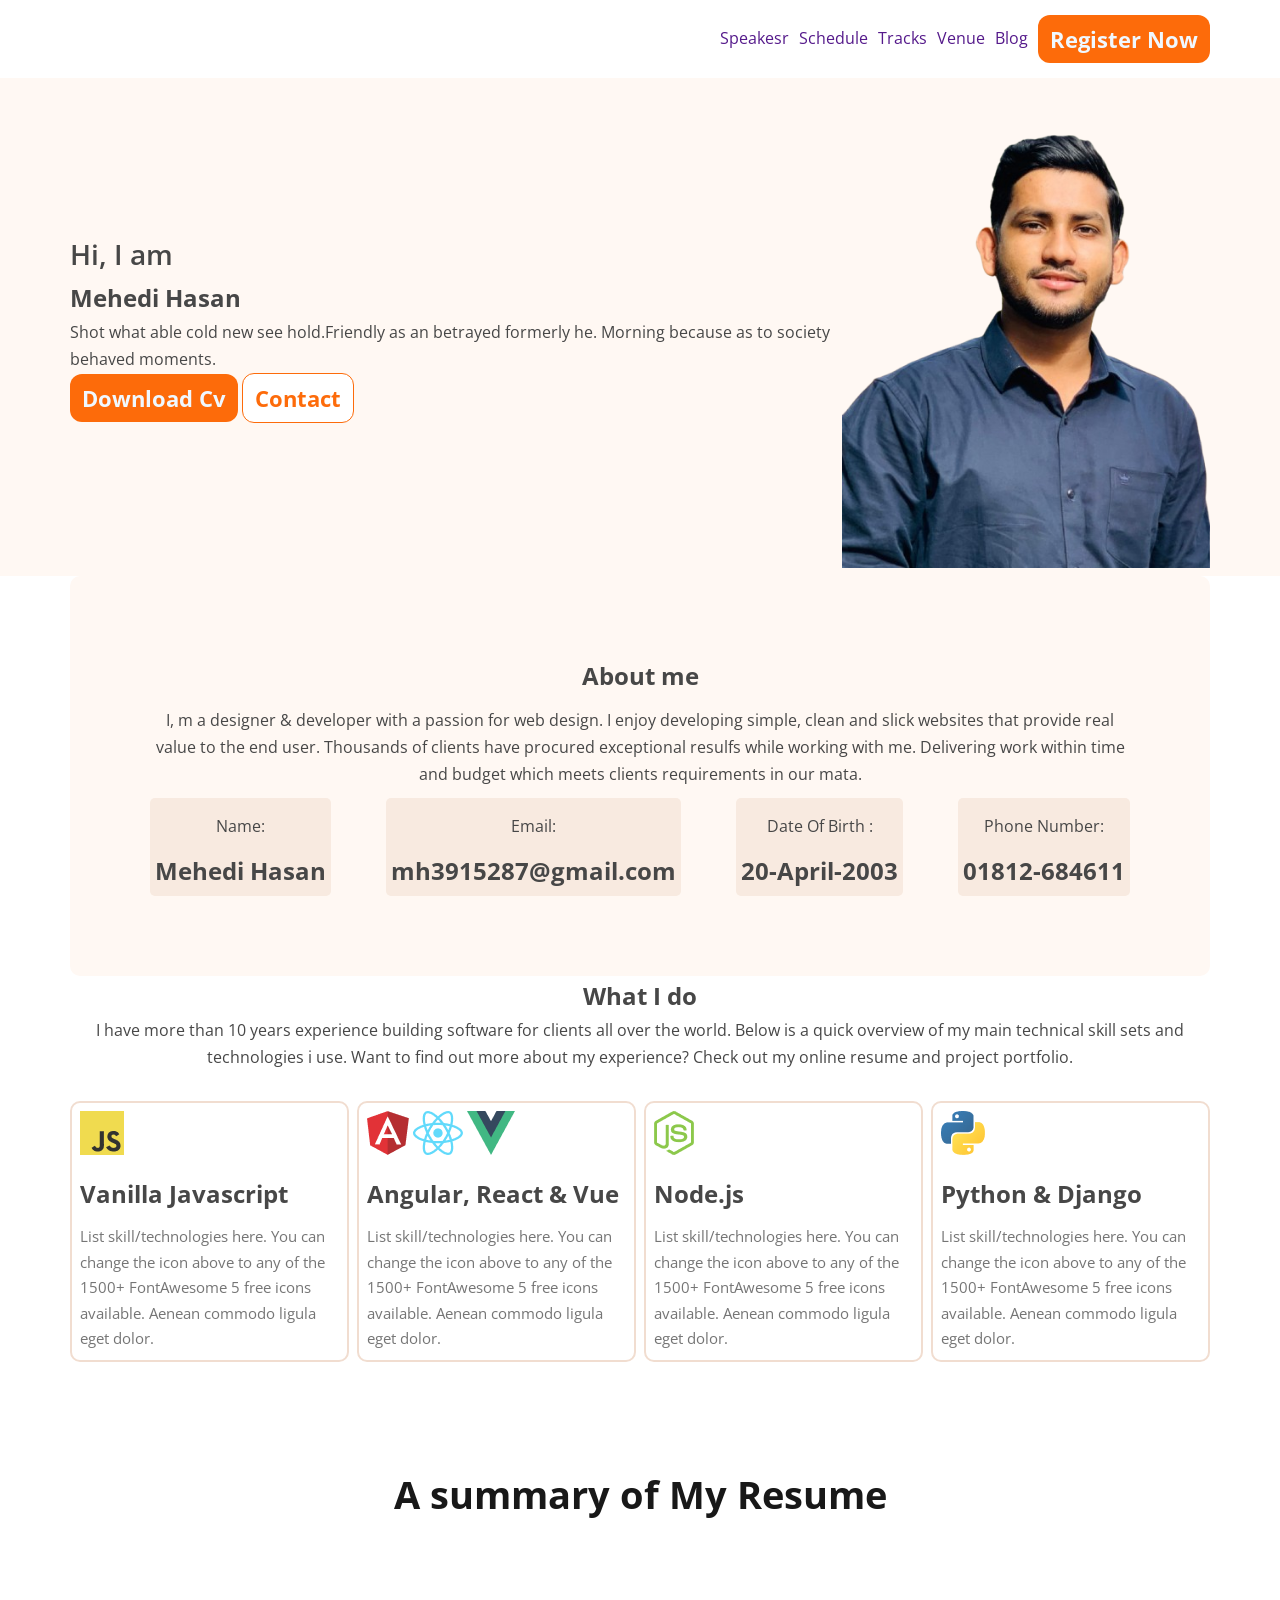
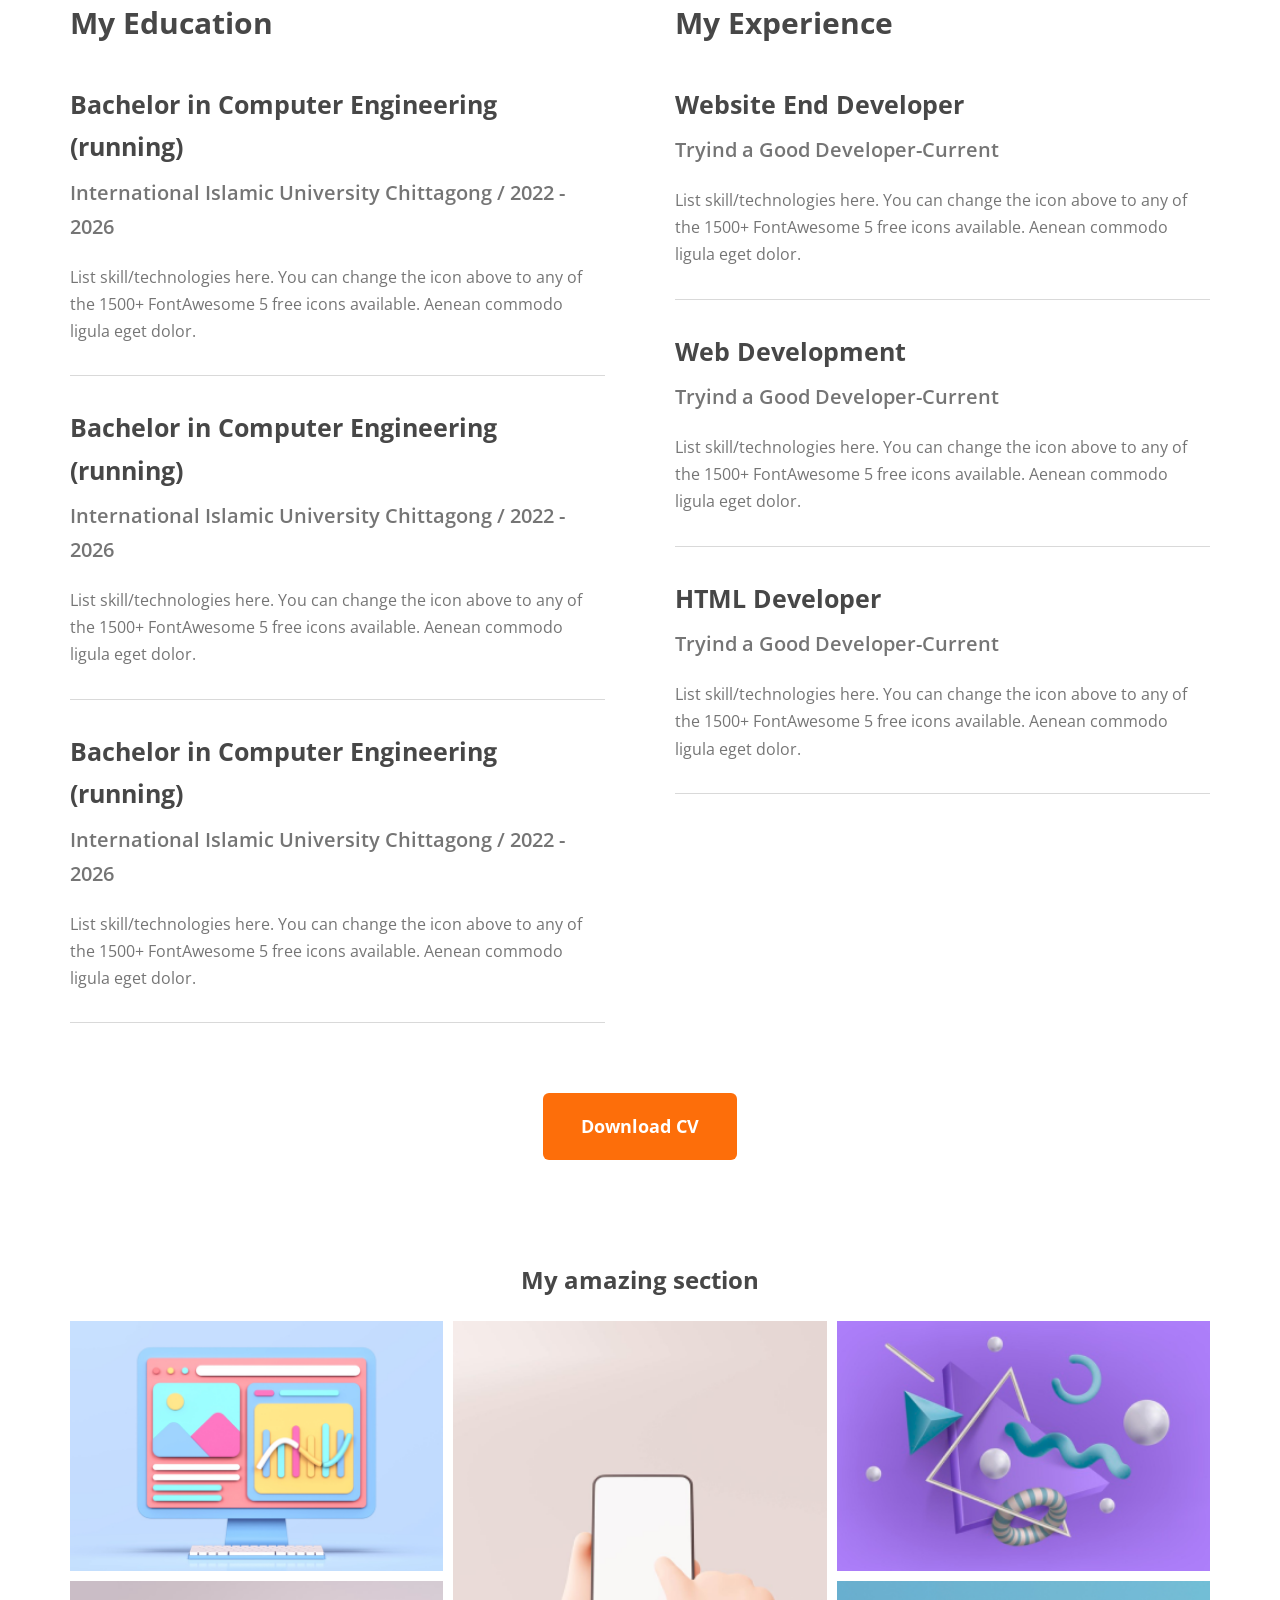
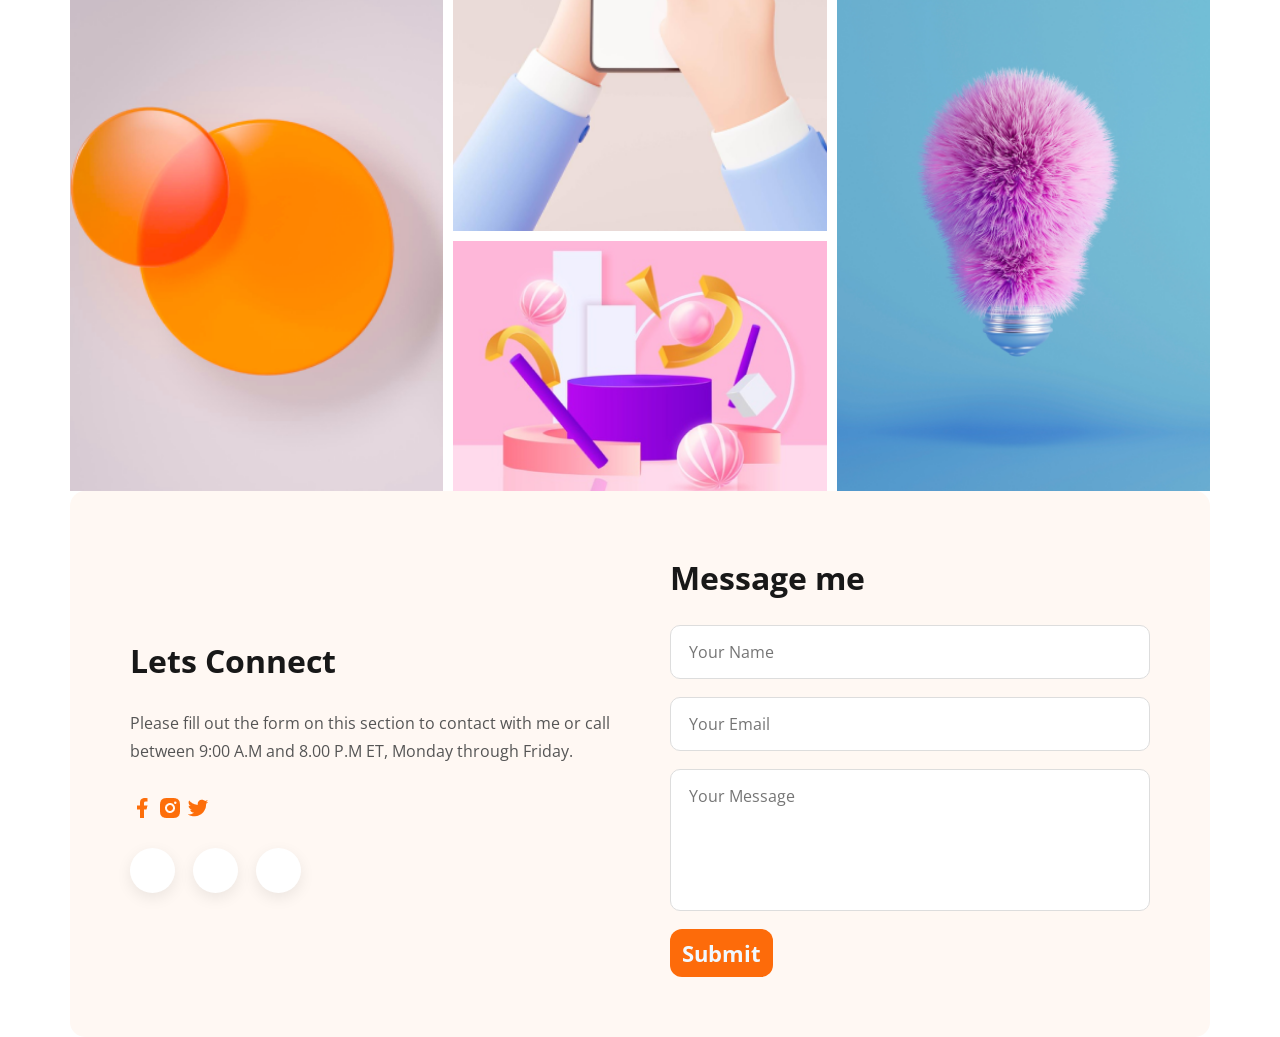
==== ex.html @ afb663c4 "Project again finished" ====
<!DOCTYPE html>
<html lang="en">
<head>
    <meta charset="UTF-8">
    <meta name="viewport" content="width=device-width, initial-scale=1.0">
    <title>Document</title>
    <link rel="stylesheet" href="./style.css">
    <!-- Google font -->
     <link rel="preconnect" href="https://fonts.googleapis.com">
     <link rel="preconnect" href="https://fonts.gstatic.com" crossorigin>
     <link href="https://fonts.googleapis.com/css2?family=Open+Sans:ital,wght@0,300..800;1,300..800&display=swap" rel="stylesheet">  
     <!-- font awesome -->
      <link rel="stylesheet" href="https://cdnjs.cloudflare.com/ajax/libs/font-awesome/7.0.1/css/all.min.css" integrity="sha512-2SwdPD6INVrV/lHTZbO2nodKhrnDdJK9/kg2XD1r9uGqPo1cUbujc+IYdlYdEErWNu69gVcYgdxlmVmzTWnetw==" crossorigin="anonymous" referrerpolicy="no-referrer" />
    

</head> 
<body>
    <!-- Navber start -->
    <header>
        <nav class="container">
            
                        <h2 class="logo"><img src="assets/logo.png" alt=""></h2>

            <ul>
                 <li><a href="">Speakesr</a></li>
                <li><a href="">Schedule</a></li>
                <li><a href="">Tracks</a></li>
                <li><a href="">Venue</a></li>
                <li><a href="">Blog</a></li>
                <li><button class="common-btn">Register Now</button></li>
            </ul>
            
            </nav>
    </header>
    <!-- Naver end -->

    <!-- Hero section start -->
     <section class="hero-parent-back">
        <div class="hero-parent container"> 
        <!-- left -->
         <div class="her-left">
            <p class="hero-left-p-1">Hi, I am</p>
            <h2>Mehedi Hasan</h2>
            <p>Shot what able cold new see hold.Friendly as an betrayed formerly he. Morning because as to society behaved moments.</p>

            <div class="haero-left">
                <button class="common-btn">Download Cv</button>
                <button class="outline-btn">Contact</button>
         </div>

         </div>
         
         <!-- right -->
          <div class="hero-right">
            <img src="images/mehedi.png" alt="">

          </div>
          </div>
     </section>
     <!-- Hero section end -->
      <!-- About section start -->
       <section class="container about-parent">
        <h2>About me</h2>
        <p>I, m a designer & developer with a passion for web design. I enjoy developing simple, clean and slick websites that provide real value to the end user. Thousands of clients have procured exceptional resulfs while working with me. Delivering work within time and budget which meets clients requirements in our mata.</p>
        <div class="about-box-parent">
            <div class="box">
                <p>Name:</p>
                <h2>Mehedi Hasan</h2>
            </div>
            <div class="box">
                <p>Email:</p>
                <h2>mh3915287@gmail.com</h2>
            </div>
            <div class="box">
                <p>Date Of Birth :</p>
                <h2>20-April-2003</h2>
            </div>
            <div class="box">
                <p>Phone Number:</p>
                <h2>01812-684611</h2>
            </div>
        </div>
       </section>
        <!-- About section end -->
 <!-- What I do section -->
  <section class="what-i-do-parent container">
    <h2>What I do</h2>
    <p>I have more than 10 years experience building software for clients all over the world. Below is a quick overview of my main technical skill sets and technologies i use. Want to find out more about my experience? Check out my online resume and project portfolio.</p>

    <div class="what-i-do-card-container">
        <div class="what-i-do-card">
            <img src="images/icons/js.png" alt="">
            <h2>Vanilla Javascript</h2>
            <p>List skill/technologies here. You can change the icon above to any of the 1500+ FontAwesome 5 free icons available. Aenean commodo ligula eget dolor.</p>

        </div>
        <div class="what-i-do-card">
            <img src="images/icons/angular-icon-1 1.png" alt="">
            <img src="images/icons/react.png" alt="">
            <img src="images/icons/vue-9 1.png" alt="">
            <h2>Angular, React & Vue</h2>
            <p>List skill/technologies here. You can change the icon above to any of the 1500+ FontAwesome 5 free icons available. Aenean commodo ligula eget dolor.</p>

        </div>
        <div class="what-i-do-card">
            <img src="images/icons/nodejs.png" alt="">
            <h2>Node.js</h2>
            <p>List skill/technologies here. You can change the icon above to any of the 1500+ FontAwesome 5 free icons available. Aenean commodo ligula eget dolor.</p>

        </div>
        <div class="what-i-do-card">
            <img src="images/icons/python-5 1.png" alt="">
            <h2>Python & Django</h2>
            <p>List skill/technologies here. You can change the icon above to any of the 1500+ FontAwesome 5 free icons available. Aenean commodo ligula eget dolor.</p>

        </div>

    </div>

  </section>
  <!-- What i do section end -->
   <!-- a-summary-of-resume section start -->
  <section class="resume">

    <div class="container">

        <h2 class="section-title">
            A summary of My Resume
        </h2>

        <div class="resume-wrapper">

            <!-- Left Side -->

            <div class="resume-column">

                <h3 class="column-title">
                    My Education
                </h3>

                <div class="resume-item">

                    <h4>Bachelor in Computer Engineering (running)</h4>

                    <h5>International Islamic University Chittagong / 2022 - 2026</h5>

                    <p>
                        List skill/technologies here. You can change the icon above to any of the
                        1500+ FontAwesome 5 free icons available. Aenean commodo ligula eget dolor.
                    </p>

                </div>

                <div class="resume-item">

                    <h4>Bachelor in Computer Engineering (running)</h4>

                    <h5>International Islamic University Chittagong / 2022 - 2026</h5>

                    <p>
                        List skill/technologies here. You can change the icon above to any of the
                        1500+ FontAwesome 5 free icons available. Aenean commodo ligula eget dolor.
                    </p>

                </div>

                <div class="resume-item">

                    <h4>Bachelor in Computer Engineering (running)</h4>

                    <h5>International Islamic University Chittagong / 2022 - 2026</h5>

                    <p>
                        List skill/technologies here. You can change the icon above to any of the
                        1500+ FontAwesome 5 free icons available. Aenean commodo ligula eget dolor.
                    </p>

                </div>

            </div>

            <!-- Right Side -->

            <div class="resume-column">

                <h3 class="column-title">
                    My Experience
                </h3>

                <div class="resume-item">

                    <h4>Website End Developer</h4>

                    <h5>Tryind a Good Developer-Current</h5>

                    <p>
                        List skill/technologies here. You can change the icon above to any of the
                        1500+ FontAwesome 5 free icons available. Aenean commodo ligula eget dolor.
                    </p>

                </div>

                <div class="resume-item">

                    <h4>Web Development</h4>

                    <h5>Tryind a Good Developer-Current</h5>

                    <p>
                        List skill/technologies here. You can change the icon above to any of the
                        1500+ FontAwesome 5 free icons available. Aenean commodo ligula eget dolor.
                    </p>

                </div>

                <div class="resume-item">

                    <h4>HTML Developer</h4>

                    <h5>Tryind a Good Developer-Current</h5>

                    <p>
                        List skill/technologies here. You can change the icon above to any of the
                        1500+ FontAwesome 5 free icons available. Aenean commodo ligula eget dolor.
                    </p>

                </div>

            </div>

        </div>

        <div class="button-area">

            <a href="#" class="btn">
                Download CV
            </a>

        </div>

    </div>

</section>
<!-- a-summary-of-resume section end -->
<!-- My amazing works start -->
 <section class="my-amazing-parent container">
    <h2>My amazing section</h2>
    <div class="gallery">
        <div class="box-1">
            <img src="images/Rectangle 8.png" alt="">
        </div>
        <div class="box-2">
            <img src="images/Rectangle 9.png" alt="">
        </div>
        <div class="box-3">
            <img src="images/Rectangle 10.png" alt="">
        </div>
        <div class="box-4">
            <img src="images/Rectangle 11.png" alt="">
        </div>
        <div class="box-5">
            <img src="images/Rectangle 12.png" alt="">
        </div>
        <div class="box-6 ">
            <img src="images/Rectangle 13.png" alt="">
        </div>
    </div>
 </section>

 <!-- My amazing works end -->
  <!-- Footer -->
   <footer class="container">
    <div class="footer-left">
        <h2>Lets Connect</h2>
        <p>Please fill out the form on this section to contact with me or call between 9:00 A.M and 8.00 P.M ET, Monday through Friday.</p>
        <div>
            <img src="images/icons/facebook.png" alt="">
            <img src="images/icons/insta.png" alt="">
            <img src="images/icons/twitter.png" alt="">
        </div>

        <div class="footer-icon-parent">
            <span><i class="fa-brands fa-facebook"></i></span>
            <span><i class="fa-brands fa-instagram"></i></span>
            <span><i class="fa-brands fa-twitter"></i></span>
        </div>
    </div>
    <div>
        <h2>Message me</h2>
        <form>
            <input type="text" placeholder="Your Name">
            <input type="text" placeholder="Your Email">
            <textarea rows="5" placeholder="Your Message"></textarea>
            <button class="common-btn">Submit</button>
        </form>
    </div>
   </footer>

</body>
</html>
---- style.css ----
/* Reset style */
*{
    padding: 0px;
    margin: 0px;
     font-family: "Open Sans", sans-serif;
}
img{
    max-width: 100%;
}

/* common style */
.common-btn{
    background-color: #fd6b0a;
    padding: 9px 12px;
    border-radius: 12px;
    font-weight: bold;
    font-size: 22px;
    color:aliceblue;
    border: none;
    cursor: pointer;

}
.outline-btn{
    background-color: white;
    padding: 9px 12px;
    border-radius: 12px;
    font-weight: bold;
    font-size: 22px;
    color:#fd6b0a;
    border: 1px solid #fd6b0a;
    cursor: pointer;

}
.container{
    max-width: 1200px;
    margin: auto;
}

nav{
    display: flex;
    justify-content: space-between;
    
    padding: 12px 0px ;

}
.logo{
    font-weight: bold;
    font-size: 33px;
    left: 226px;
    top: 51px;
    height: 54px;
    box-shadow:none;
    mix-blend-mode: normal;
}
.logo-e{
    color: #fd6b0a;
 
}
ul{
    display: flex;
    justify-content: space-between;
    list-style: none;
    gap: 10px;
    align-items: center;
}
ul li a{
    text-decoration: none;
}

/* Hero section */
.hero-parent-back{
        background-color: #fff8f3;

}
.hero-parent{
    display: flex;
    justify-content: space-between;
    align-items: center;
   
}
.hero-left-p-1{
    font-size: 28px;
    font-weight: 600;
}
.hero-left h2{
    font-weight: bold;
    font-size: 40px;
    margin-bottom: 12px;
}
.haero-left-btn-parent{
    margin-top: 12px;
}

/* About us css */
.about-parent{
        background-color: #fff8f3;
        margin: 70px auto;
        border-radius: 10px;
        padding: 80px;
        text-align: center;
}
.about-parent p{
    margin: 10px 0px;
}
.about-box-parent{
    display: flex;
    justify-content: space-between;
    gap: 8px;

}
.about-box-parent .box{
        background-color: #f8eae0;
        padding: 5px;
        border-radius: 5px;

}

/* what I do section css */

.what-i-do-parent{
    margin: 60px auto;
    text-align: center;

}
.what-i-do-card-container{
    margin-top: 30px;
    display: flex;
    justify-content: space-between;
    gap: 8px;
}
.what-i-do-card-container .what-i-do-card{
    border: 2px solid #f1ddd0;
    padding: 8px;
    border-radius: 10px;
    text-align: left;
}
.what-i-do-card-container .what-i-do-card h2{
    margin: 10px 0px;

}

.what-i-do-card-container .what-i-do-card p{
    color: #757575;
    font-size: 15px

}

/* ==========================
   Google Font Reset
========================== */

*{
    margin:0;
    padding:0;
    box-sizing:border-box;
}

body{
    font-family:'Open Sans',sans-serif;
    color:#474747;
    background:#ffffff;
    line-height:1.7;
}

/* ==========================
      Container
========================== */

.container{
    width:90%;
    max-width:1140px;
    margin:auto;
}

/* ==========================
      Resume Section
========================== */

.resume{
    padding:100px 0;
}

.section-title{

    text-align:center;
    font-size:38px;
    font-weight:700;
    color:#181818;
    margin-bottom:70px;

}

/* ==========================
      Two Column
========================== */

.resume-wrapper{

    display:grid;
    grid-template-columns:repeat(2,1fr);
    gap:70px;

}

/* ==========================
      Column Title
========================== */

.column-title{

    font-size:30px;
    color:#474747;
    margin-bottom:35px;
    font-weight:700;

}

/* ==========================
      Resume Item
========================== */

.resume-item{

    padding-bottom:30px;
    margin-bottom:30px;
    border-bottom:1px solid #d9d9d9;

}

.resume-item:last-child{

    margin-bottom:0;

}

.resume-item h4{

    font-size:25px;
    color:#474747;
    font-weight:700;
    margin-bottom:8px;

}

.resume-item h5{

    font-size:20px;
    color:#757575;
    font-weight:600;
    margin-bottom:20px;

}

.resume-item p{

    font-size:16px;
    color:#757575;

}

/* ==========================
      Button
========================== */

.button-area{

    text-align:center;
    margin-top:70px;

}

.btn{

    display:inline-block;
    text-decoration:none;
    background:#FD6E0A;
    color:#ffffff;
    padding:18px 38px;
    border-radius:6px;
    font-size:18px;
    font-weight:700;
    transition:.3s;

}

.btn:hover{

    background:#e25f03;

}

/* ==========================
      Responsive
========================== */

@media(max-width:992px){

.resume-wrapper{

    grid-template-columns:1fr;
    gap:50px;

}

.section-title{

    font-size:32px;

}

.column-title{

    font-size:28px;

}

.resume-item h4{

    font-size:22px;

}

.resume-item h5{

    font-size:18px;

}

}

@media(max-width:576px){

.resume{

    padding:70px 0;

}

.section-title{

    font-size:28px;
    margin-bottom:50px;

}

.column-title{

    font-size:24px;

}

.resume-item h4{

    font-size:20px;

}

.resume-item h5{

    font-size:17px;

}

.resume-item p{

    font-size:15px;

}

.btn{

    padding:15px 28px;
    font-size:16px;

}

}

/* Amazing works secrion style */
.my-amazing-parent{
    text-align: center;

}
.gallery{
    margin-top:  20px;;
    display: grid;
    gap: 10px;
    grid-template-columns: repeat(3, 1fr) ;
    grid-auto-rows: 250px;
    grid-template-areas: 
    "one two three" 
    "four two six"  
    "four five six";
}
.gallery img{
    height: 100%;
    width: 100%;
    object-fit: cover;
}
.box-1{
    grid-area: one;
}
.box-2{
        grid-area: two;


}
.box-3{
        grid-area: three;


}
.box-4{
        grid-area: four;


}
.box-5{
        grid-area: five;


}
.box-6{
        grid-area: six;


}

/* Footer */

footer{
    display: grid;
    grid-template-columns: repeat(2, 1fr);
    gap: 60px;

    margin-top: 80px;
    padding: 60px;

    background: #FFF8F3;
    border-radius: 15px;

    align-items: center;
}

footer h2{
    font-size: 32px;
    color: #181818;
    margin-bottom: 20px;
}

footer form{
    padding: 0;
}

.footer-left{
    text-align: left;
}

.footer-left p{
    margin: 15px 0 30px;
    color: #555;
    line-height: 1.8;
    font-size: 16px;
}

footer form input,
footer form textarea{
    display: block;
    width: 100%;

    margin-bottom: 18px;
    padding: 15px 18px;

    border: 1px solid #ddd;
    border-radius: 10px;

    background: #fff;
    font-size: 16px;

    outline: none;
    transition: all .3s ease;
}

footer form input:focus,
footer form textarea:focus{
    border-color: #FD6E0A;
    box-shadow: 0 0 10px rgba(253, 110, 10, .2);
}

footer form textarea{
    resize: none;
}

.footer-icon-parent{
    display: flex;
    gap: 18px;
    margin-top: 20px;
}

.footer-icon-parent span{
    width: 45px;
    height: 45px;

    display: flex;
    justify-content: center;
    align-items: center;

    background: #fff;
    color: #FD6E0A;

    border-radius: 50%;
    font-size: 20px;

    cursor: pointer;

    box-shadow: 0 5px 15px rgba(0,0,0,.08);
    transition: all .3s ease;
}

.footer-icon-parent span:hover{
    background: #FD6E0A;
    color: #fff;
    transform: translateY(-5px);
}
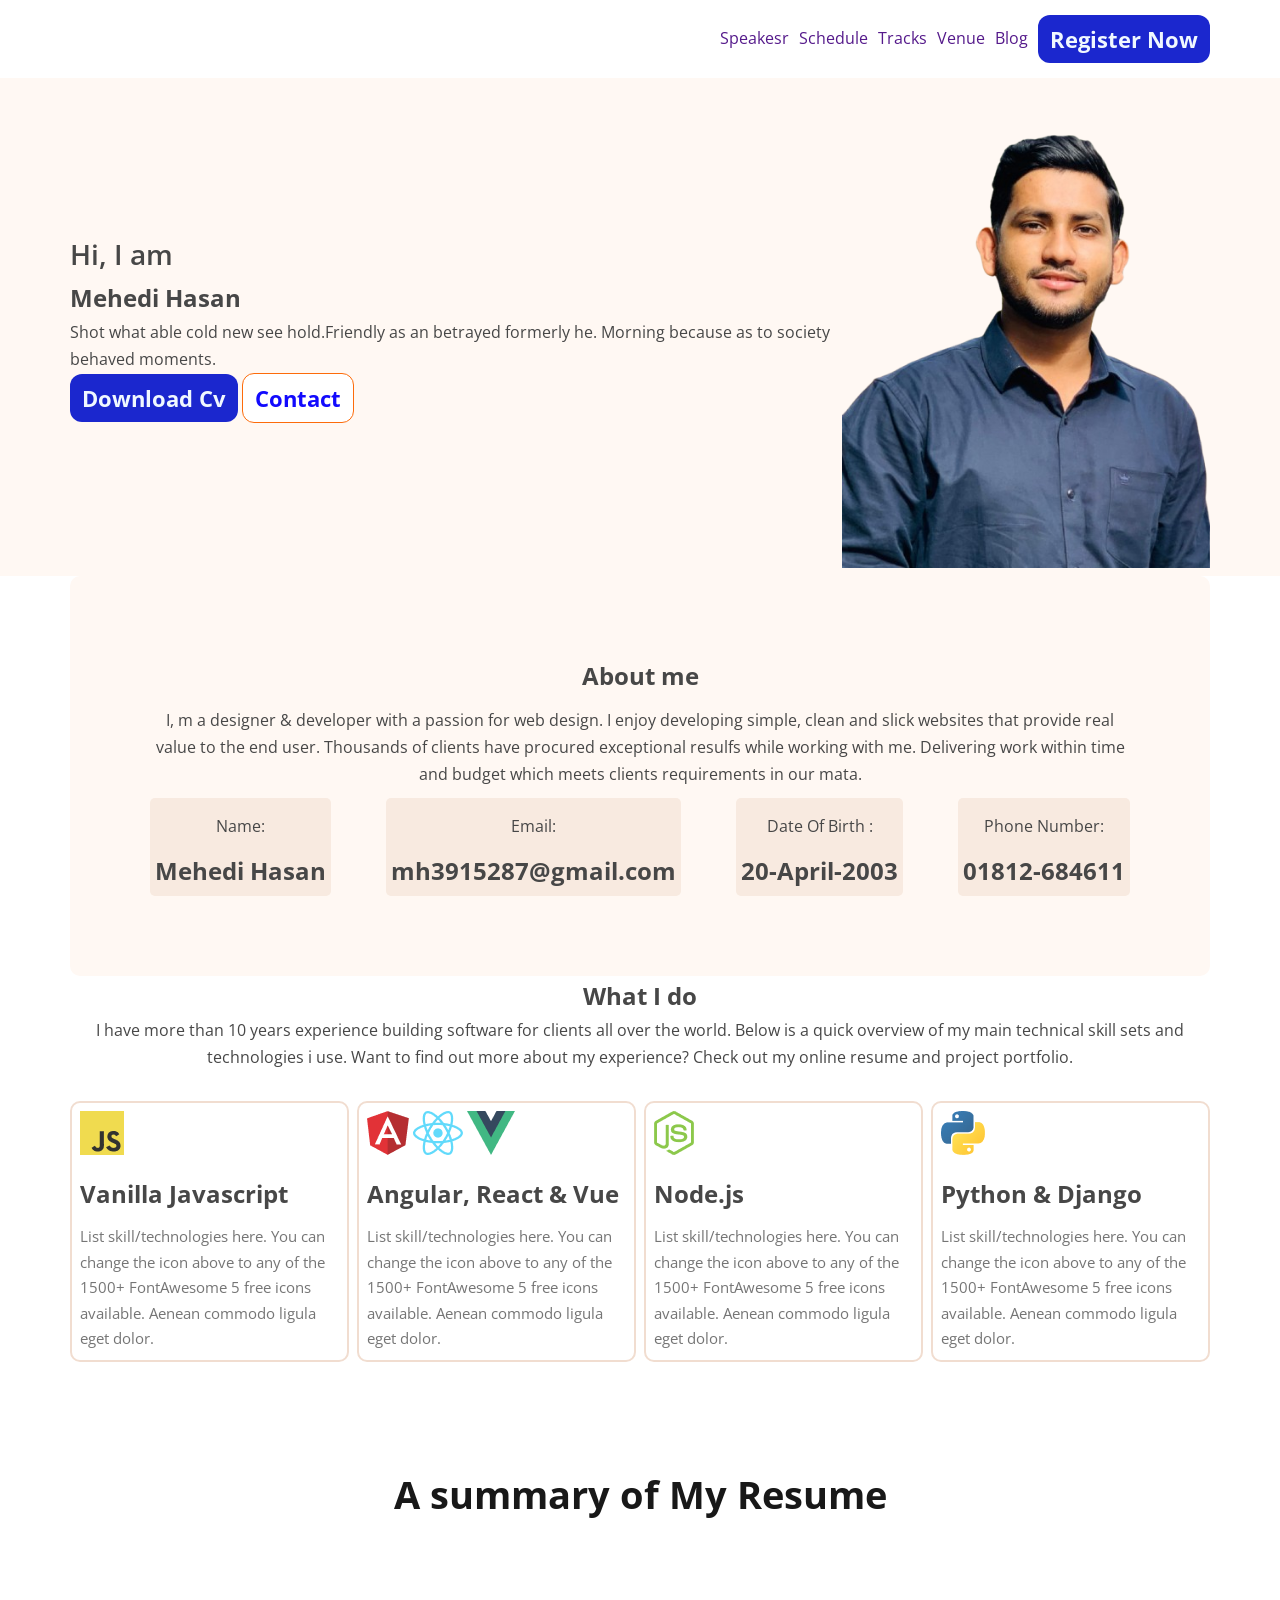
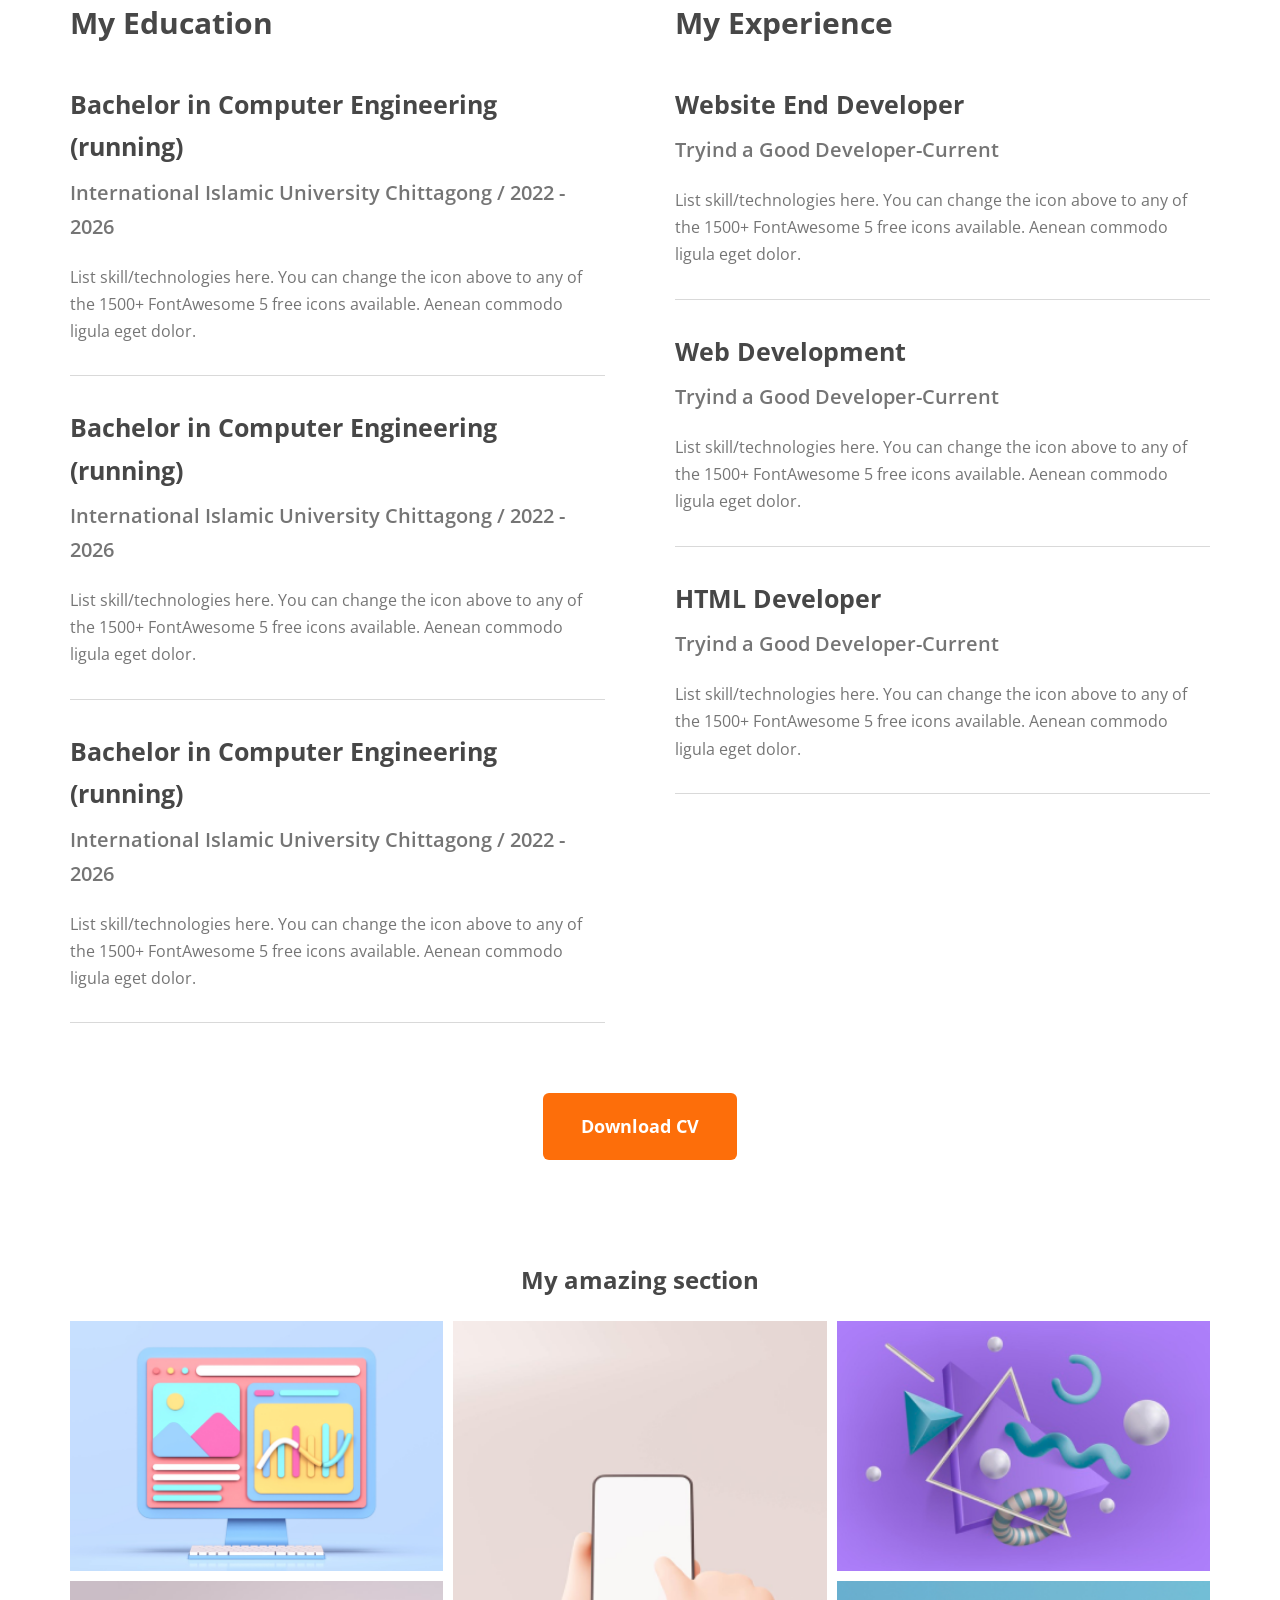
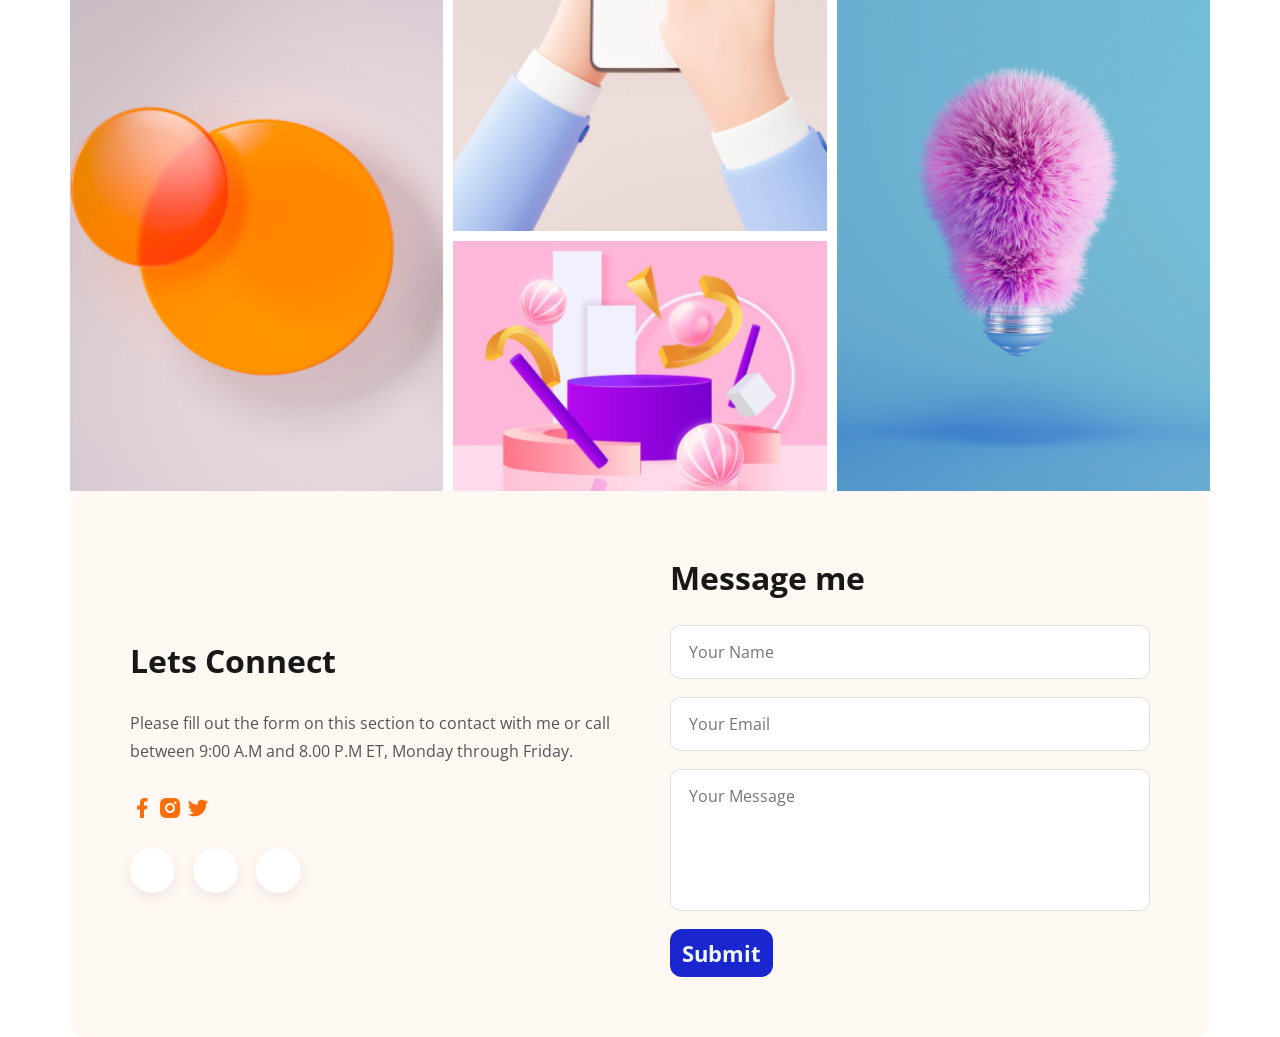
==== commit 56808a18: "project" ====
--- a/ex.html
+++ b/ex.html
@@ -4,7 +4,7 @@
     <meta charset="UTF-8">
     <meta name="viewport" content="width=device-width, initial-scale=1.0">
     <title>Document</title>
-    <link rel="stylesheet" href="./style.css">
+    <link rel="stylesheet" href="./ex.css">
     <!-- Google font -->
      <link rel="preconnect" href="https://fonts.googleapis.com">
      <link rel="preconnect" href="https://fonts.gstatic.com" crossorigin>
--- a/ex.css
+++ b/ex.css
@@ -0,0 +1,526 @@
+/* Reset style */
+*{
+    padding: 0px;
+    margin: 0px;
+     font-family: "Open Sans", sans-serif;
+}
+img{
+    max-width: 100%;
+}
+
+/* common style */
+.common-btn{
+    background-color: #1b27ce;
+    padding: 9px 12px;
+    border-radius: 12px;
+    font-weight: bold;
+    font-size: 22px;
+    color:aliceblue;
+    border: none;
+    cursor: pointer;
+
+}
+.outline-btn{
+    background-color: white;
+    padding: 9px 12px;
+    border-radius: 12px;
+    font-weight: bold;
+    font-size: 22px;
+    color:#120afd;
+    border: 1px solid #fd6b0a;
+    cursor: pointer;
+
+}
+.container{
+    max-width: 1200px;
+    margin: auto;
+}
+
+nav{
+    display: flex;
+    justify-content: space-between;
+    
+    padding: 12px 0px ;
+
+}
+.logo{
+    font-weight: bold;
+    font-size: 33px;
+    left: 226px;
+    top: 51px;
+    height: 54px;
+    box-shadow:none;
+    mix-blend-mode: normal;
+}
+.logo-e{
+    color: #fd6b0a;
+ 
+}
+ul{
+    display: flex;
+    justify-content: space-between;
+    list-style: none;
+    gap: 10px;
+    align-items: center;
+
+}
+
+ul li a{
+    text-decoration: none;
+}
+
+/* Hero section */
+.hero-parent-back{
+        background-color: #fff8f3;
+
+}
+.hero-parent{
+    display: flex;
+    justify-content: space-between;
+    align-items: center;
+   
+}
+.hero-left-p-1{
+    font-size: 28px;
+    font-weight: 600;
+}
+.hero-left h2{
+    font-weight: bold;
+    font-size: 40px;
+    margin-bottom: 12px;
+}
+.haero-left-btn-parent{
+    margin-top: 12px;
+}
+
+/* About us css */
+.about-parent{
+        background-color: #fff8f3;
+        margin: 70px auto;
+        border-radius: 10px;
+        padding: 80px;
+        text-align: center;
+}
+.about-parent p{
+    margin: 10px 0px;
+}
+.about-box-parent{
+    display: flex;
+    justify-content: space-between;
+    gap: 8px;
+
+}
+.about-box-parent .box{
+        background-color: #f8eae0;
+        padding: 5px;
+        border-radius: 5px;
+
+}
+
+/* what I do section css */
+
+.what-i-do-parent{
+    margin: 60px auto;
+    text-align: center;
+
+}
+.what-i-do-card-container{
+    margin-top: 30px;
+    display: flex;
+    justify-content: space-between;
+    gap: 8px;
+}
+.what-i-do-card-container .what-i-do-card{
+    border: 2px solid #f1ddd0;
+    padding: 8px;
+    border-radius: 10px;
+    text-align: left;
+}
+.what-i-do-card-container .what-i-do-card h2{
+    margin: 10px 0px;
+
+}
+
+.what-i-do-card-container .what-i-do-card p{
+    color: #757575;
+    font-size: 15px
+
+}
+
+/* ==========================
+   Google Font Reset
+========================== */
+
+*{
+    margin:0;
+    padding:0;
+    box-sizing:border-box;
+}
+
+body{
+    font-family:'Open Sans',sans-serif;
+    color:#474747;
+    background:#ffffff;
+    line-height:1.7;
+}
+
+/* ==========================
+      Container
+========================== */
+
+.container{
+    width:90%;
+    max-width:1140px;
+    margin:auto;
+}
+
+/* ==========================
+      Resume Section
+========================== */
+
+.resume{
+    padding:100px 0;
+}
+
+.section-title{
+
+    text-align:center;
+    font-size:38px;
+    font-weight:700;
+    color:#181818;
+    margin-bottom:70px;
+
+}
+
+/* ==========================
+      Two Column
+========================== */
+
+.resume-wrapper{
+
+    display:grid;
+    grid-template-columns:repeat(2,1fr);
+    gap:70px;
+
+}
+
+/* ==========================
+      Column Title
+========================== */
+
+.column-title{
+
+    font-size:30px;
+    color:#474747;
+    margin-bottom:35px;
+    font-weight:700;
+
+}
+
+/* ==========================
+      Resume Item
+========================== */
+
+.resume-item{
+
+    padding-bottom:30px;
+    margin-bottom:30px;
+    border-bottom:1px solid #d9d9d9;
+
+}
+
+.resume-item:last-child{
+
+    margin-bottom:0;
+
+}
+
+.resume-item h4{
+
+    font-size:25px;
+    color:#474747;
+    font-weight:700;
+    margin-bottom:8px;
+
+}
+
+.resume-item h5{
+
+    font-size:20px;
+    color:#757575;
+    font-weight:600;
+    margin-bottom:20px;
+
+}
+
+.resume-item p{
+
+    font-size:16px;
+    color:#757575;
+
+}
+
+/* ==========================
+      Button
+========================== */
+
+.button-area{
+
+    text-align:center;
+    margin-top:70px;
+
+}
+
+.btn{
+
+    display:inline-block;
+    text-decoration:none;
+    background:#FD6E0A;
+    color:#ffffff;
+    padding:18px 38px;
+    border-radius:6px;
+    font-size:18px;
+    font-weight:700;
+    transition:.3s;
+
+}
+
+.btn:hover{
+
+    background:#e25f03;
+
+}
+
+/* ==========================
+      Responsive
+========================== */
+
+@media(max-width:992px){
+
+.resume-wrapper{
+
+    grid-template-columns:1fr;
+    gap:50px;
+
+}
+
+.section-title{
+
+    font-size:32px;
+
+}
+
+.column-title{
+
+    font-size:28px;
+
+}
+
+.resume-item h4{
+
+    font-size:22px;
+
+}
+
+.resume-item h5{
+
+    font-size:18px;
+
+}
+
+}
+
+@media(max-width:576px){
+
+.resume{
+
+    padding:70px 0;
+
+}
+
+.section-title{
+
+    font-size:28px;
+    margin-bottom:50px;
+
+}
+
+.column-title{
+
+    font-size:24px;
+
+}
+
+.resume-item h4{
+
+    font-size:20px;
+
+}
+
+.resume-item h5{
+
+    font-size:17px;
+
+}
+
+.resume-item p{
+
+    font-size:15px;
+
+}
+
+.btn{
+
+    padding:15px 28px;
+    font-size:16px;
+
+}
+
+}
+
+/* Amazing works secrion style */
+.my-amazing-parent{
+    text-align: center;
+
+}
+.gallery{
+    margin-top:  20px;;
+    display: grid;
+    gap: 10px;
+    grid-template-columns: repeat(3, 1fr) ;
+    grid-auto-rows: 250px;
+    grid-template-areas: 
+    "one two three" 
+    "four two six"  
+    "four five six";
+}
+.gallery img{
+    height: 100%;
+    width: 100%;
+    object-fit: cover;
+}
+.box-1{
+    grid-area: one;
+}
+.box-2{
+        grid-area: two;
+
+
+}
+.box-3{
+        grid-area: three;
+
+
+}
+.box-4{
+        grid-area: four;
+
+
+}
+.box-5{
+        grid-area: five;
+
+
+}
+.box-6{
+        grid-area: six;
+
+
+}
+
+/* Footer */
+
+footer{
+    display: grid;
+    grid-template-columns: repeat(2, 1fr);
+    gap: 60px;
+
+    margin-top: 80px;
+    padding: 60px;
+
+    background: #FFF8F3;
+    border-radius: 15px;
+
+    align-items: center;
+}
+
+footer h2{
+    font-size: 32px;
+    color: #181818;
+    margin-bottom: 20px;
+}
+
+footer form{
+    padding: 0;
+}
+
+.footer-left{
+    text-align: left;
+}
+
+.footer-left p{
+    margin: 15px 0 30px;
+    color: #555;
+    line-height: 1.8;
+    font-size: 16px;
+}
+
+footer form input,
+footer form textarea{
+    display: block;
+    width: 100%;
+
+    margin-bottom: 18px;
+    padding: 15px 18px;
+
+    border: 1px solid #ddd;
+    border-radius: 10px;
+
+    background: #fff;
+    font-size: 16px;
+
+    outline: none;
+    transition: all .3s ease;
+}
+
+footer form input:focus,
+footer form textarea:focus{
+    border-color: #FD6E0A;
+    box-shadow: 0 0 10px rgba(253, 110, 10, .2);
+}
+
+footer form textarea{
+    resize: none;
+}
+
+.footer-icon-parent{
+    display: flex;
+    gap: 18px;
+    margin-top: 20px;
+}
+
+.footer-icon-parent span{
+    width: 45px;
+    height: 45px;
+
+    display: flex;
+    justify-content: center;
+    align-items: center;
+
+    background: #fff;
+    color: #FD6E0A;
+
+    border-radius: 50%;
+    font-size: 20px;
+
+    cursor: pointer;
+
+    box-shadow: 0 5px 15px rgba(0,0,0,.08);
+    transition: all .3s ease;
+}
+
+.footer-icon-parent span:hover{
+    background: #FD6E0A;
+    color: #fff;
+    transform: translateY(-5px);
+}
